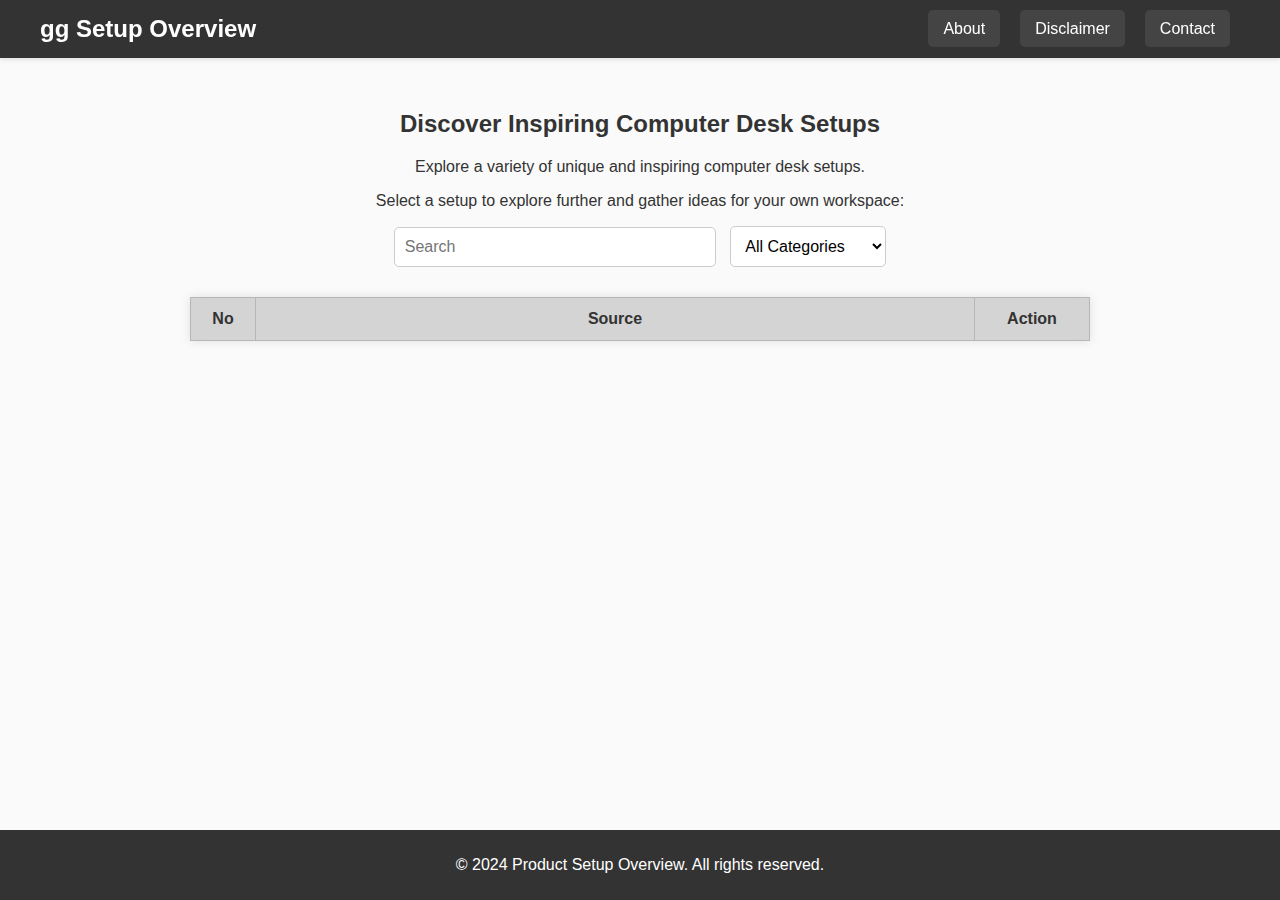
==== index.html @ 1939d127 "update" ====
<!DOCTYPE html>
<html lang="en">
  <head>
    <meta charset="UTF-8" />
    <meta name="viewport" content="width=device-width, initial-scale=1.0" />
    <title>ggSetupOverview</title>
    <link rel="stylesheet" href="src/styles.css" />
  </head>
  <body>
    <!-- Include Header -->
    <header id="header-placeholder"></header>

    <main>
      <h2>Discover Inspiring Computer Desk Setups</h2>
      <p>Explore a variety of unique and inspiring computer desk setups.</p>
      <p>
        Select a setup to explore further and gather ideas for your own
        workspace:
      </p>

      <input type="text" id="searchInput" placeholder="Search" />
      <select id="filterOptions">
        <option value="all">All Categories</option>
        <option value="Malaysia">Malaysia</option>
        <option value="Singapore">Singapore</option>
        <option value="Indonesia">Indonesia</option>
        <option value="USA">USA</option>
        <option value="Canada">Canada</option>
        <option value="Australia">Australia</option>
        <option value="United Kingdom">United Kingdom</option>
        <!-- Add more categories as needed -->
      </select>

      <table id="optionsTable">
        <thead>
          <tr>
            <th class="no-column">No</th>
            <th>Source</th>
            <th class="no-column2">Action</th>
          </tr>
        </thead>
        <tbody class="options-list">
          <!-- Options will be dynamically generated here -->
        </tbody>
      </table>

      <div id="paginationButtons" class="pagination"></div>
    </main>

    <!-- Include Footer -->
    <footer id="footer-placeholder" class="footer"></footer>
    <script>
      // Load header and footer
      fetch("src/header.html")
        .then((response) => response.text())
        .then(
          (data) =>
            (document.getElementById("header-placeholder").innerHTML = data)
        );

      fetch("src/footer.html")
        .then((response) => response.text())
        .then(
          (data) =>
            (document.getElementById("footer-placeholder").innerHTML = data)
        );
    </script>
    <script defer type="module" src="src/index.js"></script>
  </body>
</html>
---- src/styles.css ----
/* Global styles */
body {
    font-family: Arial, sans-serif;
    margin: 0;
    padding: 0;
    overflow-y: scroll;
    /* Always show vertical scrollbar */
    background-color: #fafafa;
    /* Light background for better contrast */
    color: #333;
    /* Dark text for readability */
}

/* Header styles */
header {
    background-color: #333;
    color: #fff;
    position: fixed;
    top: 0;
    left: 0;
    width: 100%;
    z-index: 1000;
    /* Ensure header is on top of other content */
    box-shadow: 0 2px 4px rgba(0, 0, 0, 0.1);
    /* Optional: Add a shadow for depth */
    padding: 15px 0;
}

.header-content {
    display: flex;
    align-items: center;
    justify-content: space-between;
    max-width: 1200px;
    margin: 0 auto;
    padding: 0 20px;
}

.logo h1 {
    margin: 0;
    font-size: 24px;
}

.logo a {
    color: inherit;
    /* Inherit the color of the parent element */
    text-decoration: none;
    /* Remove underline */
}

nav ul {
    list-style-type: none;
    margin: 0;
    padding: 0;
    display: flex;
}

nav ul li {
    margin: 0 10px;
}

nav ul li a {
    color: #fff;
    text-decoration: none;
    font-size: 16px;
    padding: 10px 15px;
    border-radius: 5px;
    transition: background-color 0.3s ease;
    background-color: #444;
}

nav ul li a:hover {
    transition: background-color 0.3s ease, transform 0.1s ease;
    background-color: #555;
}

/* Footer styles */
footer {
    position: fixed;
    bottom: 0;
    width: 100%;
    background-color: #333;
    color: #fff;
    text-align: center;
    padding: 10px 0;
}

/* Main styles */
main {
    margin: 80px 20px 20px 20px;
    /* Adjust top margin to account for fixed header */
    text-align: center;
    margin-top: 110px;
    /* Adjust this value to match the height of your footer */
    margin-bottom: 120px;
    /* Adjust this value to match the height of your footer */
}

.container {
    position: relative;
    width: 100%;
    max-width: 800px;
    margin: 20px auto;
}

.main-image {
    width: 100%;
}

.links a {
    display: block;
    text-decoration: none;
    color: #555;
    padding: 10px;
    margin-bottom: 10px;
    border-radius: 5px;
    background-color: #f0f0f0;
    transition: background-color 0.3s ease, transform 0.1s ease;
}

.links a:hover {
    transition: background-color 0.3s ease, transform 0.1s ease;
    background-color: #e0e0e0;
    transform: scale(1.05);
    /* Slight scale effect on hover */
}

/* Table styles */
table {
    width: 100%;
    /* Full width of its container */
    max-width: 900px;
    /* Limit maximum width */
    border-collapse: collapse;
    /* Collapse borders between cells */
    margin: 20px auto;
    /* Center align and add margin */
    box-shadow: 0 0 10px rgba(0, 0, 0, 0.1);
    /* Optional: Add a subtle shadow */
}

th,
td {
    border: 1px solid #b6b6b6;
    /* Light gray border */
    padding: 12px;
    /* Increased padding for better spacing */
    text-align: center;
    /* Center align text */
}

th {
    background-color: #d4d4d4;
    /* Light gray background for header */
    font-weight: bold;
    /* Bold font for headers */
}

/* Optional CSS to style clickable rows */
tr.option {
    cursor: pointer;
    /* Indicate row is clickable */
}

tr.option:hover {
    background-color: #f0f0f0;
    /* Light Gray on hover */
    transform: scale(1.006);
    /* Slight scale effect on hover */
}

/* Style specific columns */
td.columnOption:hover {
    background-color: #dddddd;
    transform: scale(1.006);
    /* Slight scale effect on hover */
}

/* Optional: Specific column widths */
.no-column {
    width: 40px;
    /* Width for specific columns */
}

.no-column2 {
    width: 90px;
    /* Width for specific columns */
}

/* Pagination styles */
.pagination {
    margin-top: 20px;
    text-align: center;
}

.pagination button {
    border: none;
    padding: 8px 16px;
    cursor: pointer;
    margin: 0 5px;
    border-radius: 5px;
    transition: background-color 0.3s ease, transform 0.1s ease;
    background-color: #f0f0f0;
    /* Light Gray */
    color: #333;
    /* Dark Gray text */
    border: 1px solid #ccc;
    /* Light border */
}

.pagination button:hover {
    transition: background-color 0.3s ease, transform 0.1s ease;
    background-color: #e0e0e0;
    /* Slightly darker gray on hover */
    transform: scale(1.05);
    /* Slight scale effect on hover */
}

.pagination button.active {
    background-color: #ccc;
    /* Medium gray for active page */
    color: #333;
    /* Dark Gray text */
}

/* Style for option buttons */
.option-button {
    background-color: #f0f0f0;
    /* Light Gray */
    color: #333;
    /* Dark Gray text */
    border: 1px solid #ccc;
    /* Light border */
    padding: 10px 20px;
    /* Increase padding for better touch/click area */
    cursor: pointer;
    border-radius: 5px;
    transition: background-color 0.3s ease, transform 0.1s ease;
    /* Added transform for subtle scale effect */
    display: inline-block;
    /* Ensures button width adjusts to content */
    text-align: center;
    /* Center text horizontally */
    text-decoration: none;
    /* Remove default underline if used as link */
    font-size: 16px;
}

.option-button:hover {
    transition: background-color 0.3s ease, transform 0.1s ease;
    background-color: #e0e0e0;
    /* Slightly darker gray on hover */
    transform: scale(1.05);
    /* Scale button slightly on hover for visual feedback */
}

/* Specific styles for index.html */

.about-section {
    margin: 20px;
    /* Adjust margin as per your layout */
    line-height: 1.6;
    /* Line height for better readability */
    font-size: 16px;
    /* Font size for the paragraph */
    color: #333;
    /* Text color */
    width: 60%;
    margin-left: auto;
    margin-right: auto;
}

.about-section p {
    margin-bottom: 15px;
    /* Bottom margin between paragraphs */
}

.about-section p:last-child {
    margin-bottom: 0;
    /* No bottom margin for the last paragraph */
}

/* Styling for search input */
#searchInput {
    padding: 10px;
    width: 300px;
    /* Adjust width as needed */
    border: 1px solid #ccc;
    border-radius: 5px;
    margin-bottom: 10px;
    font-size: 16px;
    outline: none;
    /* Remove default outline */
    transition: border-color 0.3s ease;
    /* Smooth transition for border color */
}

#searchInput:hover,
#searchInput:focus {
    transition: background-color 0.3s ease, transform 0.1s ease;
    border-color: #666;
    /* Darker border on hover and focus */
}

/* Styling for filter dropdown */
#filterOptions {
    padding: 10px;
    border: 1px solid #ccc;
    border-radius: 5px;
    font-size: 16px;
    margin-left: 10px;
    background-color: #fff;
    /* White background */
    outline: none;
    /* Remove default outline */
    transition: border-color 0.3s ease;
    /* Smooth transition for border color */
}

#filterOptions:hover,
#filterOptions:focus {
    transition: background-color 0.3s ease, transform 0.1s ease;
    border-color: #666;
    /* Darker border on hover and focus */
}

#filterOptions option {
    padding: 8px;
}
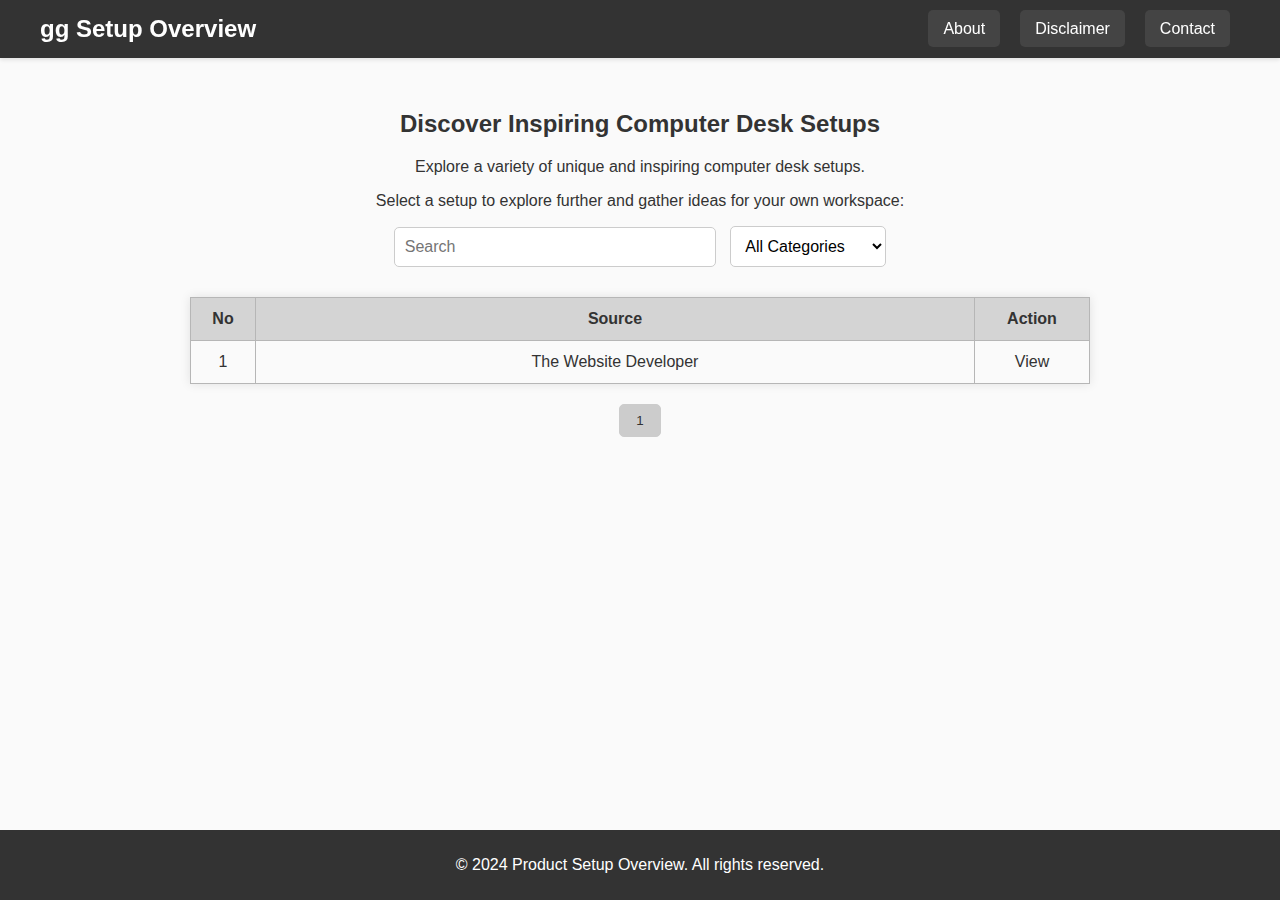
==== commit 5258ec22: "update" ====
--- a/index.html
+++ b/index.html
@@ -4,7 +4,7 @@
     <meta charset="UTF-8" />
     <meta name="viewport" content="width=device-width, initial-scale=1.0" />
     <title>ggSetupOverview</title>
-    <link rel="stylesheet" href="src/styles.css" />
+    <link rel="stylesheet" href="styles.css" />
   </head>
   <body>
     <!-- Include Header -->
@@ -51,20 +51,20 @@
     <footer id="footer-placeholder" class="footer"></footer>
     <script>
       // Load header and footer
-      fetch("src/header.html")
+      fetch("header.html")
         .then((response) => response.text())
         .then(
           (data) =>
             (document.getElementById("header-placeholder").innerHTML = data)
         );
 
-      fetch("src/footer.html")
+      fetch("footer.html")
         .then((response) => response.text())
         .then(
           (data) =>
             (document.getElementById("footer-placeholder").innerHTML = data)
         );
     </script>
-    <script defer type="module" src="src/index.js"></script>
+    <script defer type="module" src="index.js"></script>
   </body>
 </html>
--- a/styles.css
+++ b/styles.css
@@ -0,0 +1,328 @@
+/* Global styles */
+body {
+    font-family: Arial, sans-serif;
+    margin: 0;
+    padding: 0;
+    overflow-y: scroll;
+    /* Always show vertical scrollbar */
+    background-color: #fafafa;
+    /* Light background for better contrast */
+    color: #333;
+    /* Dark text for readability */
+}
+
+/* Header styles */
+header {
+    background-color: #333;
+    color: #fff;
+    position: fixed;
+    top: 0;
+    left: 0;
+    width: 100%;
+    z-index: 1000;
+    /* Ensure header is on top of other content */
+    box-shadow: 0 2px 4px rgba(0, 0, 0, 0.1);
+    /* Optional: Add a shadow for depth */
+    padding: 15px 0;
+}
+
+.header-content {
+    display: flex;
+    align-items: center;
+    justify-content: space-between;
+    max-width: 1200px;
+    margin: 0 auto;
+    padding: 0 20px;
+}
+
+.logo h1 {
+    margin: 0;
+    font-size: 24px;
+}
+
+.logo a {
+    color: inherit;
+    /* Inherit the color of the parent element */
+    text-decoration: none;
+    /* Remove underline */
+}
+
+nav ul {
+    list-style-type: none;
+    margin: 0;
+    padding: 0;
+    display: flex;
+}
+
+nav ul li {
+    margin: 0 10px;
+}
+
+nav ul li a {
+    color: #fff;
+    text-decoration: none;
+    font-size: 16px;
+    padding: 10px 15px;
+    border-radius: 5px;
+    transition: background-color 0.3s ease;
+    background-color: #444;
+}
+
+nav ul li a:hover {
+    transition: background-color 0.3s ease, transform 0.1s ease;
+    background-color: #555;
+}
+
+/* Footer styles */
+footer {
+    position: fixed;
+    bottom: 0;
+    width: 100%;
+    background-color: #333;
+    color: #fff;
+    text-align: center;
+    padding: 10px 0;
+}
+
+/* Main styles */
+main {
+    margin: 80px 20px 20px 20px;
+    /* Adjust top margin to account for fixed header */
+    text-align: center;
+    margin-top: 110px;
+    /* Adjust this value to match the height of your footer */
+    margin-bottom: 120px;
+    /* Adjust this value to match the height of your footer */
+}
+
+.container {
+    position: relative;
+    width: 100%;
+    max-width: 800px;
+    margin: 20px auto;
+}
+
+.main-image {
+    width: 100%;
+}
+
+.links a {
+    display: block;
+    text-decoration: none;
+    color: #555;
+    padding: 10px;
+    margin-bottom: 10px;
+    border-radius: 5px;
+    background-color: #f0f0f0;
+    transition: background-color 0.3s ease, transform 0.1s ease;
+}
+
+.links a:hover {
+    transition: background-color 0.3s ease, transform 0.1s ease;
+    background-color: #e0e0e0;
+    transform: scale(1.05);
+    /* Slight scale effect on hover */
+}
+
+/* Table styles */
+table {
+    width: 100%;
+    /* Full width of its container */
+    max-width: 900px;
+    /* Limit maximum width */
+    border-collapse: collapse;
+    /* Collapse borders between cells */
+    margin: 20px auto;
+    /* Center align and add margin */
+    box-shadow: 0 0 10px rgba(0, 0, 0, 0.1);
+    /* Optional: Add a subtle shadow */
+}
+
+th,
+td {
+    border: 1px solid #b6b6b6;
+    /* Light gray border */
+    padding: 12px;
+    /* Increased padding for better spacing */
+    text-align: center;
+    /* Center align text */
+}
+
+th {
+    background-color: #d4d4d4;
+    /* Light gray background for header */
+    font-weight: bold;
+    /* Bold font for headers */
+}
+
+/* Optional CSS to style clickable rows */
+tr.option {
+    cursor: pointer;
+    /* Indicate row is clickable */
+}
+
+tr.option:hover {
+    background-color: #f0f0f0;
+    /* Light Gray on hover */
+    transform: scale(1.006);
+    /* Slight scale effect on hover */
+}
+
+/* Style specific columns */
+td.columnOption:hover {
+    background-color: #dddddd;
+    transform: scale(1.006);
+    /* Slight scale effect on hover */
+}
+
+/* Optional: Specific column widths */
+.no-column {
+    width: 40px;
+    /* Width for specific columns */
+}
+
+.no-column2 {
+    width: 90px;
+    /* Width for specific columns */
+}
+
+/* Pagination styles */
+.pagination {
+    margin-top: 20px;
+    text-align: center;
+}
+
+.pagination button {
+    border: none;
+    padding: 8px 16px;
+    cursor: pointer;
+    margin: 0 5px;
+    border-radius: 5px;
+    transition: background-color 0.3s ease, transform 0.1s ease;
+    background-color: #f0f0f0;
+    /* Light Gray */
+    color: #333;
+    /* Dark Gray text */
+    border: 1px solid #ccc;
+    /* Light border */
+}
+
+.pagination button:hover {
+    transition: background-color 0.3s ease, transform 0.1s ease;
+    background-color: #e0e0e0;
+    /* Slightly darker gray on hover */
+    transform: scale(1.05);
+    /* Slight scale effect on hover */
+}
+
+.pagination button.active {
+    background-color: #ccc;
+    /* Medium gray for active page */
+    color: #333;
+    /* Dark Gray text */
+}
+
+/* Style for option buttons */
+.option-button {
+    background-color: #f0f0f0;
+    /* Light Gray */
+    color: #333;
+    /* Dark Gray text */
+    border: 1px solid #ccc;
+    /* Light border */
+    padding: 10px 20px;
+    /* Increase padding for better touch/click area */
+    cursor: pointer;
+    border-radius: 5px;
+    transition: background-color 0.3s ease, transform 0.1s ease;
+    /* Added transform for subtle scale effect */
+    display: inline-block;
+    /* Ensures button width adjusts to content */
+    text-align: center;
+    /* Center text horizontally */
+    text-decoration: none;
+    /* Remove default underline if used as link */
+    font-size: 16px;
+}
+
+.option-button:hover {
+    transition: background-color 0.3s ease, transform 0.1s ease;
+    background-color: #e0e0e0;
+    /* Slightly darker gray on hover */
+    transform: scale(1.05);
+    /* Scale button slightly on hover for visual feedback */
+}
+
+/* Specific styles for index.html */
+
+.about-section {
+    margin: 20px;
+    /* Adjust margin as per your layout */
+    line-height: 1.6;
+    /* Line height for better readability */
+    font-size: 16px;
+    /* Font size for the paragraph */
+    color: #333;
+    /* Text color */
+    width: 60%;
+    margin-left: auto;
+    margin-right: auto;
+}
+
+.about-section p {
+    margin-bottom: 15px;
+    /* Bottom margin between paragraphs */
+}
+
+.about-section p:last-child {
+    margin-bottom: 0;
+    /* No bottom margin for the last paragraph */
+}
+
+/* Styling for search input */
+#searchInput {
+    padding: 10px;
+    width: 300px;
+    /* Adjust width as needed */
+    border: 1px solid #ccc;
+    border-radius: 5px;
+    margin-bottom: 10px;
+    font-size: 16px;
+    outline: none;
+    /* Remove default outline */
+    transition: border-color 0.3s ease;
+    /* Smooth transition for border color */
+}
+
+#searchInput:hover,
+#searchInput:focus {
+    transition: background-color 0.3s ease, transform 0.1s ease;
+    border-color: #666;
+    /* Darker border on hover and focus */
+}
+
+/* Styling for filter dropdown */
+#filterOptions {
+    padding: 10px;
+    border: 1px solid #ccc;
+    border-radius: 5px;
+    font-size: 16px;
+    margin-left: 10px;
+    background-color: #fff;
+    /* White background */
+    outline: none;
+    /* Remove default outline */
+    transition: border-color 0.3s ease;
+    /* Smooth transition for border color */
+}
+
+#filterOptions:hover,
+#filterOptions:focus {
+    transition: background-color 0.3s ease, transform 0.1s ease;
+    border-color: #666;
+    /* Darker border on hover and focus */
+}
+
+#filterOptions option {
+    padding: 8px;
+}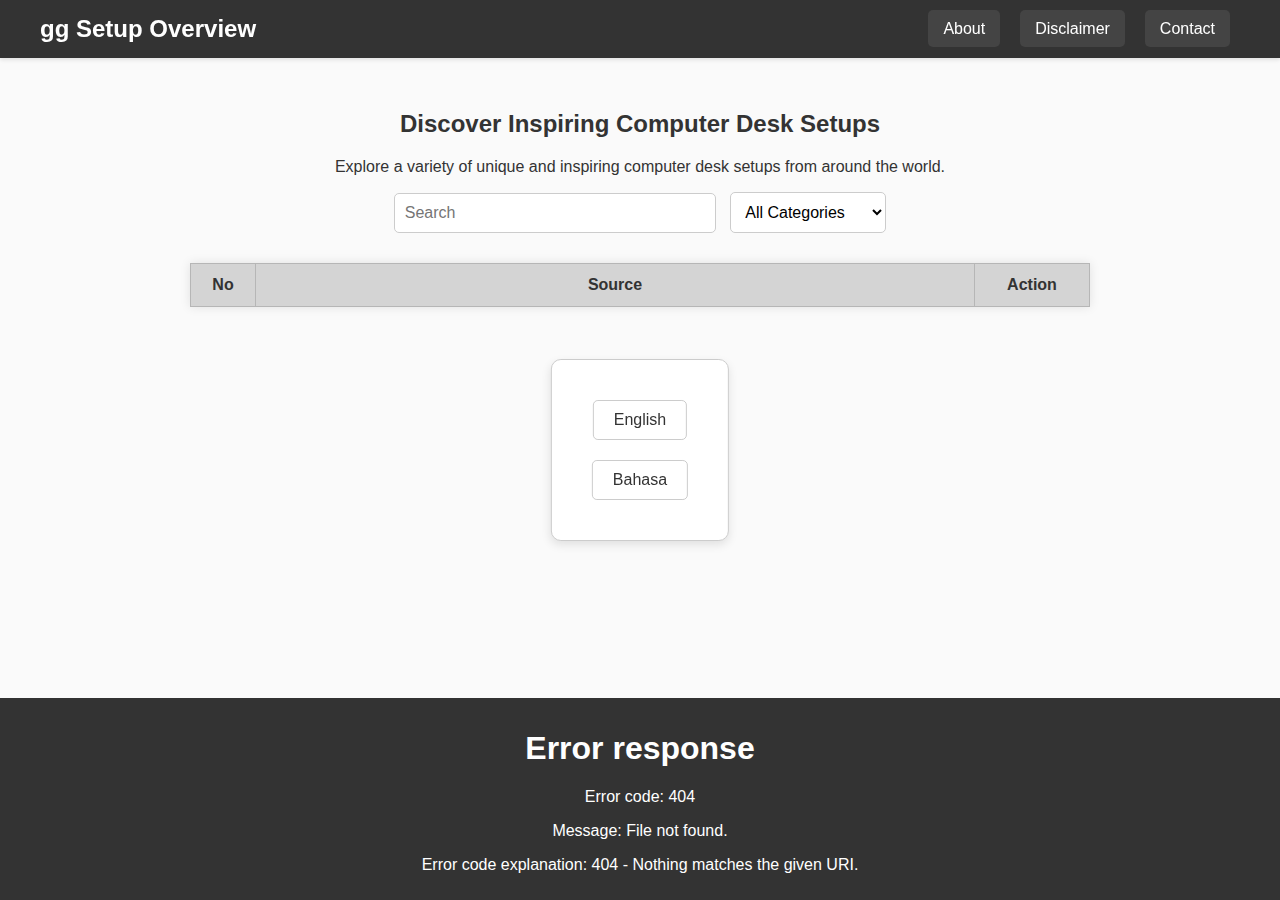
==== commit dae3737e: "multi language" ====
--- a/index.html
+++ b/index.html
@@ -1,70 +1,55 @@
 <!DOCTYPE html>
 <html lang="en">
-  <head>
+<head>
     <meta charset="UTF-8" />
     <meta name="viewport" content="width=device-width, initial-scale=1.0" />
     <title>ggSetupOverview</title>
-    <link rel="stylesheet" href="styles.css" />
-  </head>
-  <body>
+    <link rel="stylesheet" href="css/styles.css" />
+</head>
+<body>
     <!-- Include Header -->
     <header id="header-placeholder"></header>
-
-    <main>
-      <h2>Discover Inspiring Computer Desk Setups</h2>
-      <p>Explore a variety of unique and inspiring computer desk setups.</p>
-      <p>
-        Select a setup to explore further and gather ideas for your own
-        workspace:
-      </p>
-
-      <input type="text" id="searchInput" placeholder="Search" />
-      <select id="filterOptions">
-        <option value="all">All Categories</option>
-        <option value="Malaysia">Malaysia</option>
-        <option value="Singapore">Singapore</option>
-        <option value="Indonesia">Indonesia</option>
-        <option value="USA">USA</option>
-        <option value="Canada">Canada</option>
-        <option value="Australia">Australia</option>
-        <option value="United Kingdom">United Kingdom</option>
-        <!-- Add more categories as needed -->
-      </select>
-
-      <table id="optionsTable">
-        <thead>
-          <tr>
-            <th class="no-column">No</th>
-            <th>Source</th>
-            <th class="no-column2">Action</th>
-          </tr>
-        </thead>
-        <tbody class="options-list">
-          <!-- Options will be dynamically generated here -->
-        </tbody>
-      </table>
-
-      <div id="paginationButtons" class="pagination"></div>
+    <main id="main-content">
+        <h2>Discover Inspiring Computer Desk Setups</h2>
+        <p>Explore a variety of unique and inspiring computer desk setups from around the world.</p>
+        <input type="text" id="searchInput" placeholder="Search" />
+        <select id="filterOptions">
+            <option value="all">All Categories</option>
+            <option value="Malaysia">Malaysia</option>
+            <option value="Singapore">Singapore</option>
+            <option value="Indonesia">Indonesia</option>
+            <option value="USA">USA</option>
+            <option value="Canada">Canada</option>
+            <option value="Australia">Australia</option>
+            <option value="United Kingdom">United Kingdom</option>
+        </select>
+        <table id="optionsTable">
+            <thead>
+                <tr>
+                    <th class="no-column">No</th>
+                    <th>Source</th>
+                    <th class="no-column2">Action</th>
+                </tr>
+            </thead>
+            <tbody class="options-list"></tbody>
+        </table>
+        <div id="paginationButtons" class="pagination"></div>
+        <!-- <button id="toggleLanguageFrame">Change Language</button> -->
     </main>
-
     <!-- Include Footer -->
     <footer id="footer-placeholder" class="footer"></footer>
-    <script>
-      // Load header and footer
-      fetch("header.html")
-        .then((response) => response.text())
-        .then(
-          (data) =>
-            (document.getElementById("header-placeholder").innerHTML = data)
-        );
-
-      fetch("footer.html")
-        .then((response) => response.text())
-        .then(
-          (data) =>
-            (document.getElementById("footer-placeholder").innerHTML = data)
-        );
-    </script>
-    <script defer type="module" src="index.js"></script>
-  </body>
+    <script src="js/loadPartials.js"></script>
+    <script defer type="module" src="js/index.js"></script>
+    <script src="js/applyLanguage.js"></script>
+    <!-- <script>
+      document.getElementById('toggleLanguageFrame').addEventListener('click', function() {
+        const languageFrame = document.getElementById('languageFrame');
+        if (languageFrame.classList.contains('hidden')) {
+          languageFrame.classList.remove('hidden');
+        } else {
+          languageFrame.classList.add('hidden');
+        }
+      });
+    </script> -->
+</body>
 </html>
--- a/css/styles.css
+++ b/css/styles.css
@@ -0,0 +1,370 @@
+/* Global styles */
+body {
+    font-family: Arial, sans-serif;
+    margin: 0;
+    padding: 0;
+    overflow-y: scroll;
+    /* Always show vertical scrollbar */
+    background-color: #fafafa;
+    /* Light background for better contrast */
+    color: #333;
+    /* Dark text for readability */
+}
+
+/* Header styles */
+header {
+    background-color: #333;
+    color: #fff;
+    position: fixed;
+    top: 0;
+    left: 0;
+    width: 100%;
+    z-index: 1000;
+    /* Ensure header is on top of other content */
+    box-shadow: 0 2px 4px rgba(0, 0, 0, 0.1);
+    /* Optional: Add a shadow for depth */
+    padding: 15px 0;
+}
+
+.header-content {
+    display: flex;
+    align-items: center;
+    justify-content: space-between;
+    max-width: 1200px;
+    margin: 0 auto;
+    padding: 0 20px;
+}
+
+.logo h1 {
+    margin: 0;
+    font-size: 24px;
+}
+
+.logo a {
+    color: inherit;
+    /* Inherit the color of the parent element */
+    text-decoration: none;
+    /* Remove underline */
+}
+
+nav ul {
+    list-style-type: none;
+    margin: 0;
+    padding: 0;
+    display: flex;
+}
+
+nav ul li {
+    margin: 0 10px;
+}
+
+nav ul li a {
+    color: #fff;
+    text-decoration: none;
+    font-size: 16px;
+    padding: 10px 15px;
+    border-radius: 5px;
+    transition: background-color 0.3s ease;
+    background-color: #444;
+}
+
+nav ul li a:hover {
+    transition: background-color 0.3s ease, transform 0.1s ease;
+    background-color: #555;
+}
+
+/* Footer styles */
+footer {
+    position: fixed;
+    bottom: 0;
+    width: 100%;
+    background-color: #333;
+    color: #fff;
+    text-align: center;
+    padding: 10px 0;
+}
+
+/* Main styles */
+main {
+    margin: 80px 20px 20px 20px;
+    /* Adjust top margin to account for fixed header */
+    text-align: center;
+    margin-top: 110px;
+    /* Adjust this value to match the height of your footer */
+    margin-bottom: 120px;
+    /* Adjust this value to match the height of your footer */
+}
+
+.container {
+    position: relative;
+    width: 100%;
+    max-width: 800px;
+    margin: 20px auto;
+}
+
+.main-image {
+    width: 100%;
+}
+
+.links a {
+    display: block;
+    text-decoration: none;
+    color: #555;
+    padding: 10px;
+    margin-bottom: 10px;
+    border-radius: 5px;
+    background-color: #f0f0f0;
+    transition: background-color 0.3s ease, transform 0.1s ease;
+}
+
+.links a:hover {
+    transition: background-color 0.3s ease, transform 0.1s ease;
+    background-color: #e0e0e0;
+    transform: scale(1.05);
+    /* Slight scale effect on hover */
+}
+
+/* Table styles */
+table {
+    width: 100%;
+    /* Full width of its container */
+    max-width: 900px;
+    /* Limit maximum width */
+    border-collapse: collapse;
+    /* Collapse borders between cells */
+    margin: 20px auto;
+    /* Center align and add margin */
+    box-shadow: 0 0 10px rgba(0, 0, 0, 0.1);
+    /* Optional: Add a subtle shadow */
+}
+
+th,
+td {
+    border: 1px solid #b6b6b6;
+    /* Light gray border */
+    padding: 12px;
+    /* Increased padding for better spacing */
+    text-align: center;
+    /* Center align text */
+}
+
+th {
+    background-color: #d4d4d4;
+    /* Light gray background for header */
+    font-weight: bold;
+    /* Bold font for headers */
+}
+
+/* Optional CSS to style clickable rows */
+tr.option {
+    cursor: pointer;
+    /* Indicate row is clickable */
+}
+
+tr.option:hover {
+    background-color: #f0f0f0;
+    /* Light Gray on hover */
+    transform: scale(1.006);
+    /* Slight scale effect on hover */
+}
+
+/* Style specific columns */
+td.columnOption:hover {
+    background-color: #dddddd;
+    transform: scale(1.006);
+    /* Slight scale effect on hover */
+}
+
+/* Optional: Specific column widths */
+.no-column {
+    width: 40px;
+    /* Width for specific columns */
+}
+
+.no-column2 {
+    width: 90px;
+    /* Width for specific columns */
+}
+
+/* Pagination styles */
+.pagination {
+    margin-top: 20px;
+    text-align: center;
+}
+
+.pagination button {
+    border: none;
+    padding: 8px 16px;
+    cursor: pointer;
+    margin: 0 5px;
+    border-radius: 5px;
+    transition: background-color 0.3s ease, transform 0.1s ease;
+    background-color: #f0f0f0;
+    /* Light Gray */
+    color: #333;
+    /* Dark Gray text */
+    border: 1px solid #ccc;
+    /* Light border */
+}
+
+.pagination button:hover {
+    transition: background-color 0.3s ease, transform 0.1s ease;
+    background-color: #e0e0e0;
+    /* Slightly darker gray on hover */
+    transform: scale(1.05);
+    /* Slight scale effect on hover */
+}
+
+.pagination button.active {
+    background-color: #ccc;
+    /* Medium gray for active page */
+    color: #333;
+    /* Dark Gray text */
+}
+
+/* Style for option buttons */
+.option-button {
+    background-color: #f0f0f0;
+    /* Light Gray */
+    color: #333;
+    /* Dark Gray text */
+    border: 1px solid #ccc;
+    /* Light border */
+    padding: 10px 20px;
+    /* Increase padding for better touch/click area */
+    cursor: pointer;
+    border-radius: 5px;
+    transition: background-color 0.3s ease, transform 0.1s ease;
+    /* Added transform for subtle scale effect */
+    display: inline-block;
+    /* Ensures button width adjusts to content */
+    text-align: center;
+    /* Center text horizontally */
+    text-decoration: none;
+    /* Remove default underline if used as link */
+    font-size: 16px;
+}
+
+.option-button:hover {
+    transition: background-color 0.3s ease, transform 0.1s ease;
+    background-color: #e0e0e0;
+    /* Slightly darker gray on hover */
+    transform: scale(1.05);
+    /* Scale button slightly on hover for visual feedback */
+}
+
+/* Specific styles for index.html */
+
+.about-section {
+    margin: 20px;
+    /* Adjust margin as per your layout */
+    line-height: 1.6;
+    /* Line height for better readability */
+    font-size: 16px;
+    /* Font size for the paragraph */
+    color: #333;
+    /* Text color */
+    width: 60%;
+    margin-left: auto;
+    margin-right: auto;
+}
+
+.about-section p {
+    margin-bottom: 15px;
+    /* Bottom margin between paragraphs */
+}
+
+.about-section p:last-child {
+    margin-bottom: 0;
+    /* No bottom margin for the last paragraph */
+}
+
+/* Styling for search input */
+#searchInput {
+    padding: 10px;
+    width: 300px;
+    /* Adjust width as needed */
+    border: 1px solid #ccc;
+    border-radius: 5px;
+    margin-bottom: 10px;
+    font-size: 16px;
+    outline: none;
+    /* Remove default outline */
+    transition: border-color 0.3s ease;
+    /* Smooth transition for border color */
+}
+
+#searchInput:hover,
+#searchInput:focus {
+    transition: background-color 0.3s ease, transform 0.1s ease;
+    border-color: #666;
+    /* Darker border on hover and focus */
+}
+
+/* Styling for filter dropdown */
+#filterOptions {
+    padding: 10px;
+    border: 1px solid #ccc;
+    border-radius: 5px;
+    font-size: 16px;
+    margin-left: 10px;
+    background-color: #fff;
+    /* White background */
+    outline: none;
+    /* Remove default outline */
+    transition: border-color 0.3s ease;
+    /* Smooth transition for border color */
+}
+
+#filterOptions:hover,
+#filterOptions:focus {
+    transition: background-color 0.3s ease, transform 0.1s ease;
+    border-color: #666;
+    /* Darker border on hover and focus */
+}
+
+#filterOptions option {
+    padding: 8px;
+}
+.language-frame {
+    position: fixed;
+    top: 50%;
+    left: 50%;
+    transform: translate(-50%, -50%);
+    background-color: #ffffff;
+    border: 1px solid #ccc;
+    border-radius: 10px;
+    padding: 30px;
+    box-shadow: 0 4px 10px rgba(0, 0, 0, 0.1);
+    z-index: 1000;
+    display: flex;
+    flex-direction: column;
+    max-width: 300px;
+    align-items: center;
+  }
+  
+  .language-frame a {
+    margin: 10px;
+    padding: 10px 20px;
+    text-decoration: none;
+    color: #333;
+    font-size: 16px;
+    border: 1px solid #ccc;
+    border-radius: 5px;
+    transition: background-color 0.3s, color 0.3s, transform 0.3s;
+  }
+  
+  .language-frame a:hover {
+    background-color: #d3d3d3;
+  }
+  
+  .language-frame a.active {
+    background-color: #007bff;
+    color: #ffffff;
+    transform: scale(1.05);
+  }
+  
+  .language-frame.hidden {
+    display: none;
+  }
+  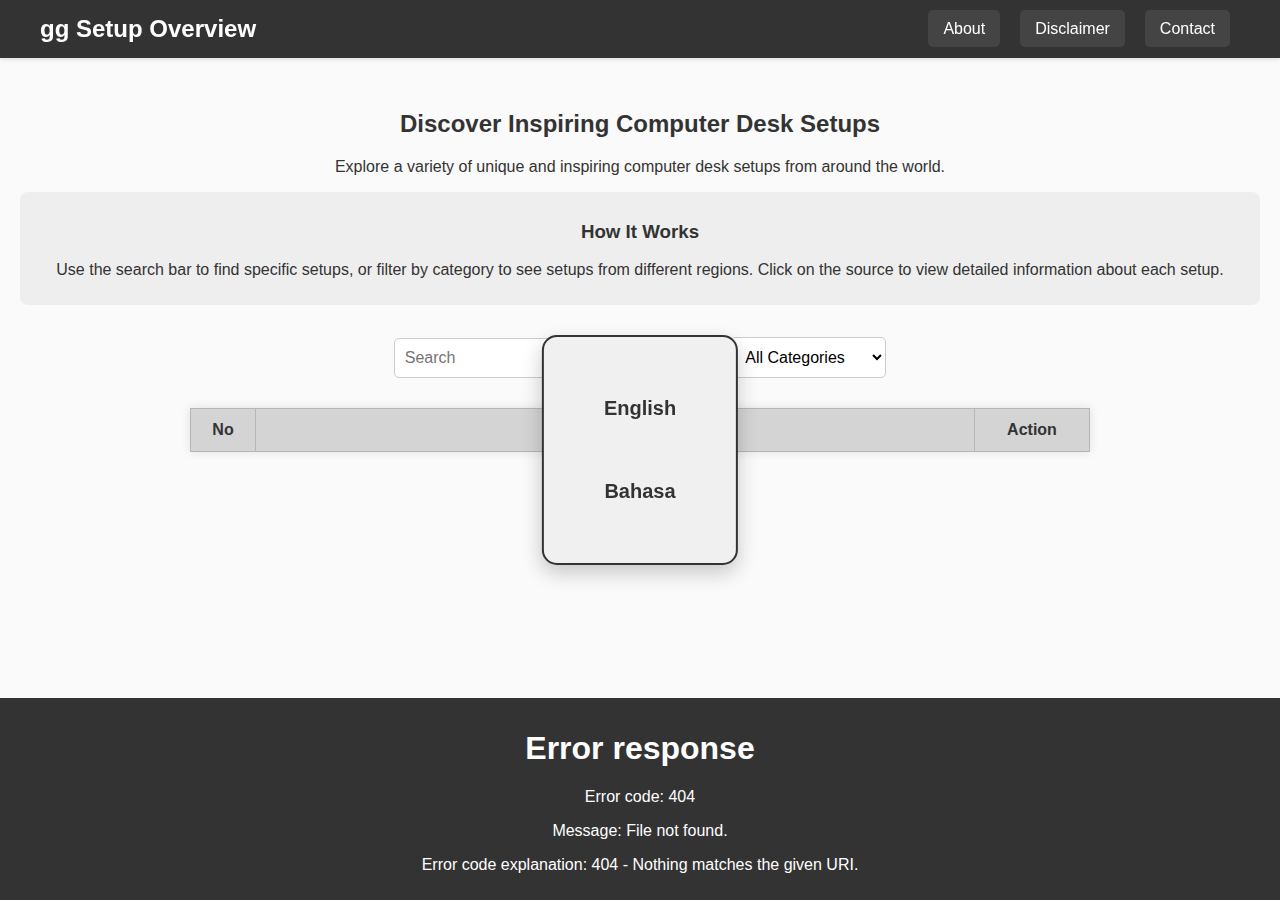
==== commit a422ffda: "added tuto texts" ====
--- a/index.html
+++ b/index.html
@@ -10,8 +10,14 @@
     <!-- Include Header -->
     <header id="header-placeholder"></header>
     <main id="main-content">
-        <h2>Discover Inspiring Computer Desk Setups</h2>
-        <p>Explore a variety of unique and inspiring computer desk setups from around the world.</p>
+      <section class="intro-section">
+          <h2>Discover Inspiring Computer Desk Setups</h2>
+          <p>Explore a variety of unique and inspiring computer desk setups from around the world.</p>
+      </section>
+        <section class="how-it-works">
+          <h3>How It Works</h3>
+          <p>Use the search bar to find specific setups, or filter by category to see setups from different regions. Click on the source to view detailed information about each setup.</p>
+        </section>
         <input type="text" id="searchInput" placeholder="Search" />
         <select id="filterOptions">
             <option value="all">All Categories</option>
--- a/css/styles.css
+++ b/css/styles.css
@@ -95,6 +95,15 @@
     /* Adjust this value to match the height of your footer */
 }
 
+.how-it-works {
+    background-color: #f9f9f9;
+    border-radius: 8px;
+    padding: 10px 20px;
+    margin-bottom: 2em;
+    transition: background-color 0.3s ease;
+    background-color: #eeeeee;
+}
+
 .container {
     position: relative;
     width: 100%;
@@ -162,16 +171,12 @@
 }
 
 tr.option:hover {
-    background-color: #f0f0f0;
-    /* Light Gray on hover */
-    transform: scale(1.006);
-    /* Slight scale effect on hover */
+    background-color: #fdfc9c;
 }
 
 /* Style specific columns */
 td.columnOption:hover {
-    background-color: #dddddd;
-    transform: scale(1.006);
+    background-color: #f7f32c;
     /* Slight scale effect on hover */
 }
 
@@ -326,41 +331,45 @@
 #filterOptions option {
     padding: 8px;
 }
+
 .language-frame {
     position: fixed;
     top: 50%;
     left: 50%;
     transform: translate(-50%, -50%);
-    background-color: #ffffff;
-    border: 1px solid #ccc;
-    border-radius: 10px;
+    background-color: #f0f0f0;
+    border: 2px solid #333;
+    border-radius: 15px;
     padding: 30px;
-    box-shadow: 0 4px 10px rgba(0, 0, 0, 0.1);
+    box-shadow: 0 8px 20px rgba(0, 0, 0, 0.2);
     z-index: 1000;
     display: flex;
     flex-direction: column;
-    max-width: 300px;
+    max-width: 400px; /* Adjust width as needed */
     align-items: center;
+    text-align: center;
   }
   
   .language-frame a {
-    margin: 10px;
-    padding: 10px 20px;
-    text-decoration: none;
-    color: #333;
-    font-size: 16px;
-    border: 1px solid #ccc;
-    border-radius: 5px;
+    margin: 15px 0;
+    padding: 15px 30px;
+    text-decoration: none;
+    color: #333;
+    font-size: 20px; /* Adjust font size as needed */
+    font-weight: bold;
+    border-radius: 10px;
     transition: background-color 0.3s, color 0.3s, transform 0.3s;
   }
   
   .language-frame a:hover {
-    background-color: #d3d3d3;
+    background-color: #333;
+    color: #ffffff;
   }
   
   .language-frame a.active {
-    background-color: #007bff;
-    color: #ffffff;
+    background-color: #ffffff;
+    color: #333;
+    border: 2px solid #333;
     transform: scale(1.05);
   }
   
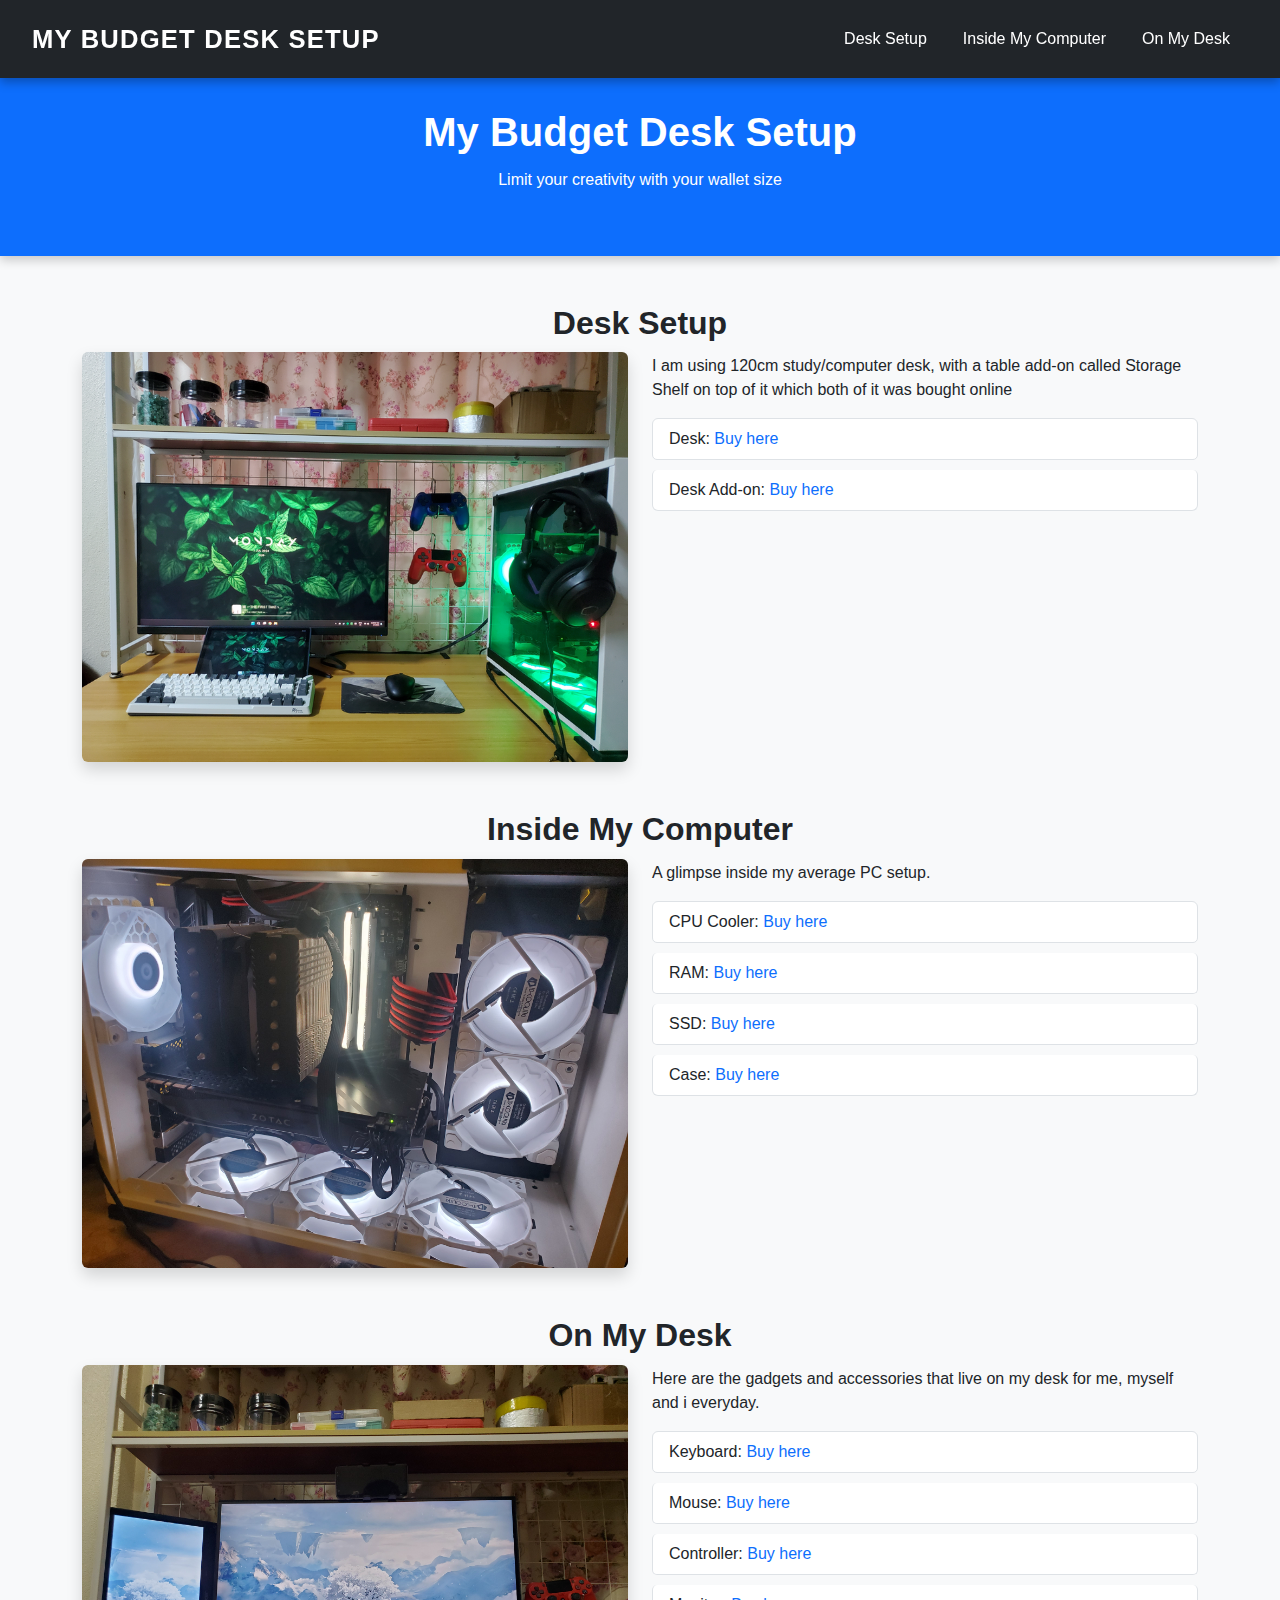
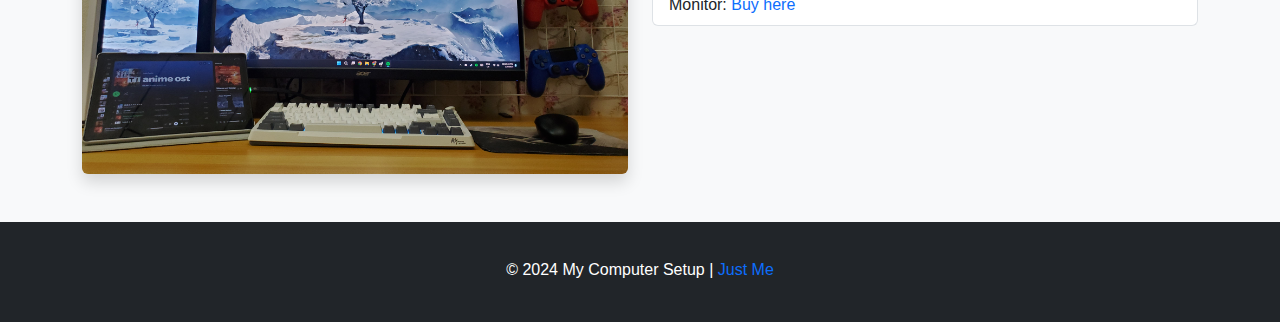
==== commit d92875b1: "my setup, just me, myself and i" ====
--- a/index.html
+++ b/index.html
@@ -1,61 +1,101 @@
 <!DOCTYPE html>
 <html lang="en">
+
 <head>
-    <meta charset="UTF-8" />
-    <meta name="viewport" content="width=device-width, initial-scale=1.0" />
-    <title>ggSetupOverview</title>
-    <link rel="stylesheet" href="css/styles.css" />
+    <meta charset="UTF-8">
+    <meta name="viewport" content="width=device-width, initial-scale=1.0">
+    <title>My Ultimate Computer Setup</title>
+    <!-- Bootstrap CSS -->
+    <link href="https://cdn.jsdelivr.net/npm/bootstrap@5.3.0/dist/css/bootstrap.min.css" rel="stylesheet">
+    <!-- Custom CSS -->
+    <link rel="stylesheet" href="assets/styles.css">
 </head>
+
 <body>
-    <!-- Include Header -->
-    <header id="header-placeholder"></header>
-    <main id="main-content">
-      <section class="intro-section">
-          <h2>Discover Inspiring Computer Desk Setups</h2>
-          <p>Explore a variety of unique and inspiring computer desk setups from around the world.</p>
-      </section>
-        <section class="how-it-works">
-          <h3>How It Works</h3>
-          <p>Use the search bar to find specific setups, or filter by category to see setups from different regions. Click on the source to view detailed information about each setup.</p>
-        </section>
-        <input type="text" id="searchInput" placeholder="Search" />
-        <select id="filterOptions">
-            <option value="all">All Categories</option>
-            <option value="Malaysia">Malaysia</option>
-            <option value="Singapore">Singapore</option>
-            <option value="Indonesia">Indonesia</option>
-            <option value="USA">USA</option>
-            <option value="Canada">Canada</option>
-            <option value="Australia">Australia</option>
-            <option value="United Kingdom">United Kingdom</option>
-        </select>
-        <table id="optionsTable">
-            <thead>
-                <tr>
-                    <th class="no-column">No</th>
-                    <th>Source</th>
-                    <th class="no-column2">Action</th>
-                </tr>
-            </thead>
-            <tbody class="options-list"></tbody>
-        </table>
-        <div id="paginationButtons" class="pagination"></div>
-        <!-- <button id="toggleLanguageFrame">Change Language</button> -->
+    <nav class="navbar navbar-expand-lg navbar-dark bg-dark">
+        <div class="container-fluid">
+            <a class="navbar-brand" href="#" id="navbar-brand"></a>
+            <button class="navbar-toggler" type="button" data-bs-toggle="collapse" data-bs-target="#navbarNav" aria-controls="navbarNav" aria-expanded="false" aria-label="Toggle navigation">
+                <span class="navbar-toggler-icon"></span>
+            </button>
+            <div class="collapse navbar-collapse" id="navbarNav">
+                <ul class="navbar-nav ms-auto" id="navbar-nav">
+                    <!-- Navigation links will be dynamically inserted here -->
+                </ul>
+            </div>
+        </div>
+    </nav>
+
+    <header class="bg-primary text-white text-center py-5">
+        <h1 id="header-title"></h1>
+        <p id="header-subtitle"></p>
+    </header>
+
+    <main class="container my-5" id="main-content">
+        <!-- Sections will be dynamically inserted here -->
     </main>
-    <!-- Include Footer -->
-    <footer id="footer-placeholder" class="footer"></footer>
-    <script src="js/loadPartials.js"></script>
-    <script defer type="module" src="js/index.js"></script>
-    <script src="js/applyLanguage.js"></script>
-    <!-- <script>
-      document.getElementById('toggleLanguageFrame').addEventListener('click', function() {
-        const languageFrame = document.getElementById('languageFrame');
-        if (languageFrame.classList.contains('hidden')) {
-          languageFrame.classList.remove('hidden');
-        } else {
-          languageFrame.classList.add('hidden');
-        }
-      });
-    </script> -->
+
+    <footer class="bg-dark text-white text-center py-4">
+        <p id="footer-text"></p>
+    </footer>
+
+    <!-- Bootstrap JS Bundle with Popper -->
+    <script src="https://cdn.jsdelivr.net/npm/bootstrap@5.3.0/dist/js/bootstrap.bundle.min.js"></script>
+    <!-- Load JSON content -->
+    <script>
+        fetch('assets/content.json')
+            .then(response => response.json())
+            .then(data => {
+                // Navbar brand
+                document.getElementById('navbar-brand').textContent = data.header.title;
+
+                // Navigation links
+                const navLinks = document.getElementById('navbar-nav');
+                data.sections.forEach(section => {
+                    const li = document.createElement('li');
+                    li.className = 'nav-item';
+                    li.innerHTML = `<a class="nav-link" href="#${section.id}">${section.title}</a>`;
+                    navLinks.appendChild(li);
+                });
+
+                // Header
+                document.getElementById('header-title').textContent = data.header.title;
+                document.getElementById('header-subtitle').textContent = data.header.subtitle;
+
+                // Sections
+                const mainContent = document.getElementById('main-content');
+                data.sections.forEach(section => {
+                    const sectionElement = document.createElement('section');
+                    sectionElement.id = section.id;
+                    sectionElement.className = 'mb-5';
+                    sectionElement.innerHTML = `
+                        <h2 class="text-center">${section.title}</h2>
+                        <div class="row">
+                            <div class="col-md-6">
+                                <img src="${section.image}" alt="${section.title}" class="img-fluid rounded shadow">
+                            </div>
+                            <div class="col-md-6">
+                                <p>${section.description}</p>
+                                <ul class="list-group">
+                                    ${section.items.map(item => `
+                                        <li class="list-group-item">
+                                            ${item.name}: <a href="${item.link}" target="_blank">Buy here</a>
+                                        </li>
+                                    `).join('')}
+                                </ul>
+                            </div>
+                        </div>
+                    `;
+                    mainContent.appendChild(sectionElement);
+                });
+
+                // Footer
+                document.getElementById('footer-text').innerHTML = data.footer.text;
+            })
+            .catch(error => console.error('Error loading content:', error));
+    </script>
+    <!-- Custom JS -->
+    <script src="assets/script.js"></script>
 </body>
+
 </html>
--- a/assets/styles.css
+++ b/assets/styles.css
@@ -0,0 +1,166 @@
+/* Body Styling */
+body {
+    font-family: 'Roboto', sans-serif;
+    background-color: #f8f9fa;
+    margin: 0;
+    padding: 0;
+    padding-top: 60px; /* Space for fixed navbar */
+}
+
+/* Header Styling */
+header {
+    background-image: url('header-bg.jpg');
+    background-size: cover;
+    background-position: center;
+    color: #ffffff;
+    text-align: center;
+    padding: 60px 20px; /* Space inside header */
+    box-shadow: 0 4px 10px rgba(0, 0, 0, 0.2); /* Subtle shadow for depth */
+}
+
+/* Heading Styling */
+h1, h2 {
+    font-weight: 700;
+    margin: 0;
+}
+
+/* Image Styling in Sections */
+section img {
+    margin-top: 10px;
+    border-radius: 10px;
+    transition: transform 0.3s ease;
+}
+
+p {
+    margin-top: 12px;
+}
+
+section img:hover {
+    transform: scale(1.03);
+}
+
+/* Footer Styling */
+footer {
+    background-color: #343a40;
+    color: #ffffff;
+    text-align: center;
+    padding: 20px;
+    position: relative;
+}
+
+/* Link Styling */
+a {
+    text-decoration: none;
+    color: #0d6efd;
+}
+
+a:hover {
+    color: #0056b3;
+}
+
+/* List Group Item Styling */
+.list-group-item {
+    background-color: #ffffff;
+    border: 1px solid #dee2e6;
+    border-radius: 5px;
+    margin-bottom: 10px;
+}
+
+/* Navbar Styling */
+.navbar {
+    position: fixed;
+    top: 0;
+    left: 0;
+    width: 100%;
+    z-index: 1000;
+    background-color: #343a40; /* Dark background */
+    color: #ffffff;
+    padding: 15px 20px;
+    box-shadow: 0 4px 10px rgba(0, 0, 0, 0.3); /* Darker shadow */
+}
+
+/* Navbar Brand Styling */
+.navbar-brand {
+    font-weight: 700;
+    font-size: 1.6rem;
+    color: #ffffff;
+    text-transform: uppercase;
+    letter-spacing: 1.2px;
+    transition: color 0.3s ease-in-out;
+}
+
+/* Navbar Toggler Styling */
+.navbar-toggler {
+    border: none; /* Remove default border */
+    background-color: transparent; /* Transparent background */
+    color: #ffffff; /* White color for icon */
+}
+
+.navbar-toggler-icon {
+    background-image: url("data:image/svg+xml;charset=utf8,%3Csvg viewBox='0 0 30 30' xmlns='http://www.w3.org/2000/svg'%3E%3Cpath stroke='rgba%280, 123, 255, 1%29' stroke-width='2' stroke-linecap='round' stroke-miterlimit='10' d='M4 7h22M4 15h22M4 23h22'/%3E%3C/svg%3E"); /* Custom icon color */
+}
+
+/* Nav Links Styling */
+.navbar-nav .nav-link {
+    color: #ffffff; /* White color for nav links */
+    font-size: 1rem;
+    font-weight: 500;
+    margin: 0 10px; /* Margin between links */
+    padding: 10px 15px;
+    border-radius: 5px;
+    transition: background-color 0.3s ease-in-out, color 0.3s ease-in-out;
+}
+
+.navbar-nav .nav-link:hover {
+    color: #343a40; /* Darker text color on hover */
+    background-color: #ffffff; /* White background on hover */
+}
+
+/* Responsive Adjustments */
+@media (max-width: 768px) {
+    .navbar {
+        padding: 10px;
+    }
+
+    .navbar-brand {
+        font-size: 1.4rem;
+    }
+
+    .navbar-nav {
+        flex-direction: column;
+        text-align: center;
+    }
+
+    .navbar-nav .nav-link {
+        margin: 10px 0;
+        background-color: #0d6efd; /* Blue background for mobile links */
+        color: #ffffff;
+    }
+
+    .navbar-nav .nav-link:hover {
+        background-color: #0056b3; /* Darker blue on hover */
+        color: #ffffff;
+    }
+}
+
+/* Back to Top Button Styling */
+.back-to-top {
+    position: fixed;
+    bottom: 20px;
+    right: 20px;
+    padding: 12px 18px;
+    font-size: 16px;
+    background-color: #0d6efd;
+    color: #ffffff;
+    border: none;
+    border-radius: 50px; /* Rounded button */
+    box-shadow: 0 4px 8px rgba(0, 0, 0, 0.2); /* Soft shadow */
+    cursor: pointer;
+    display: none; /* Hidden by default */
+    z-index: 1000;
+    transition: background-color 0.3s ease-in-out;
+}
+
+.back-to-top:hover {
+    background-color: #0056b3; /* Darker blue on hover */
+}
